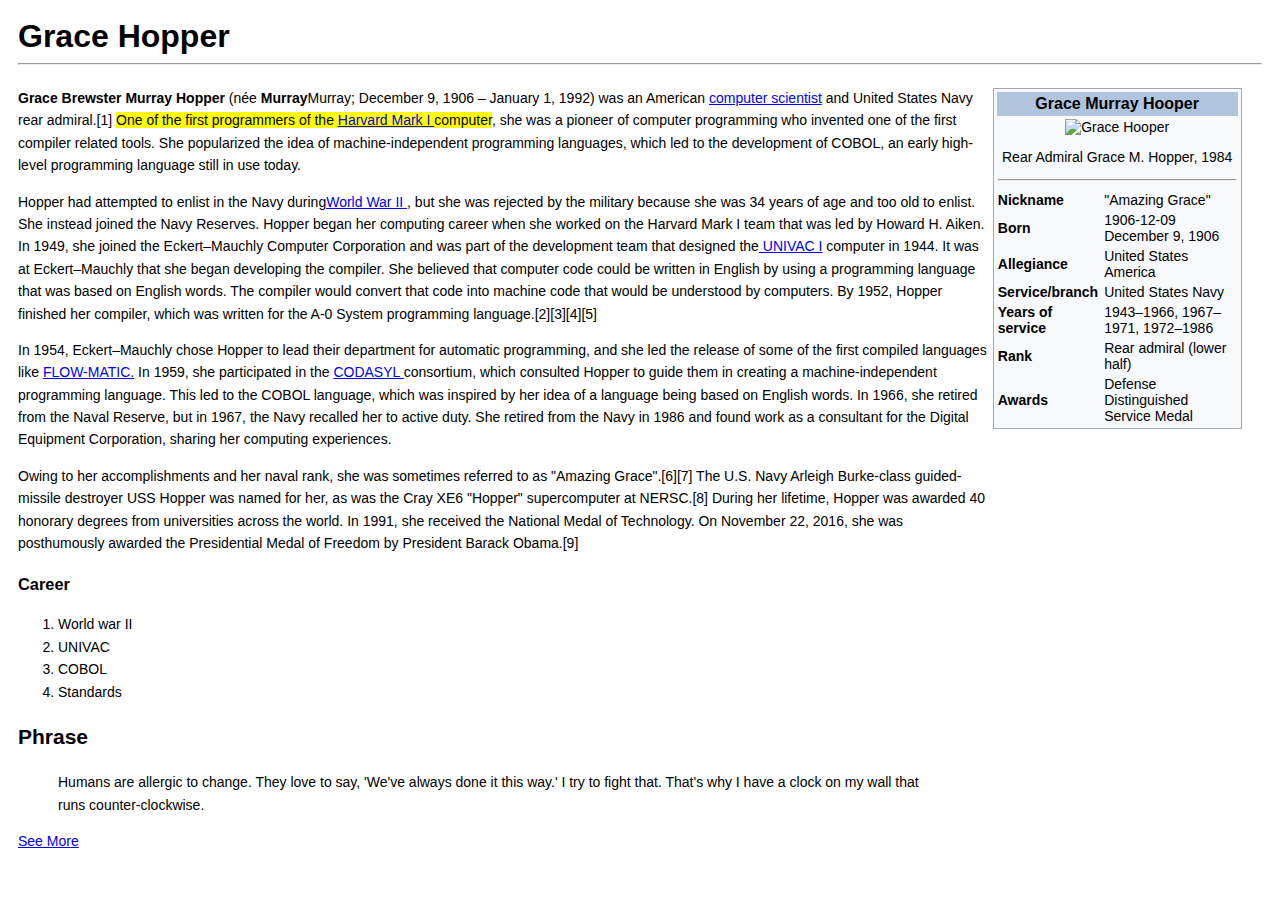
==== index.html @ 9ee61f55 "Grace-Hopper" ====
<!DOCTYPE html>
<html>
  <head>
    <meta charset="utf-8">
    <title>Grace Hopper</title>
    <link rel="stylesheet" href="css/main.css">
  </head>
  <body>
    <!-- Titulo -->
    <header>
    <h1>Grace Hopper</h1>
  </header>
    <!-- linea Horizontal -->
    <hr>
    <!-- Resumen -->
    <main class="biography">
    <p><strong>Grace Brewster Murray Hopper </strong>(née <strong>Murray</strong>Murray; December 9, 1906 – January 1, 1992) was an American <a href="https://en.wikipedia.org/wiki/Computer_scientist" target="_blank">computer scientist</a> and United States Navy rear admiral.[1] <mark>One of the first programmers of the <a href="https://en.wikipedia.org/wiki/Harvard_Mark_I" target="_blank">Harvard Mark I </a>computer</mark>, she was a pioneer of computer programming who invented one of the first compiler related tools. She popularized the idea of machine-independent programming languages, which led to the development of COBOL, an early high-level programming language still in use today.</P>
    <p>Hopper had attempted to enlist in the Navy during<a href="https://en.wikipedia.org/wiki/World_War_II">World War II </a>, but she was rejected by the military because she was 34 years of age and too old to enlist. She instead joined the Navy Reserves. Hopper began her computing career when she worked on the Harvard Mark I team that was led by Howard H. Aiken. In 1949, she joined the Eckert–Mauchly Computer Corporation and was part of the development team that designed the<a href="https://en.wikipedia.org/wiki/UNIVAC_I" target="_blank"> UNIVAC I</a> computer in 1944. It was at Eckert–Mauchly that she began developing the compiler. She believed that computer code could be written in English by using a programming language that was based on English words. The compiler would convert that code into machine code that would be understood by computers. By 1952, Hopper finished her compiler, which was written for the A-0 System programming language.[2][3][4][5]</p>
    <p>In 1954, Eckert–Mauchly chose Hopper to lead their department for automatic programming, and she led the release of some of the first compiled languages like <a href="https://en.wikipedia.org/wiki/FLOW-MATIC">FLOW-MATIC.</a> In 1959, she participated in the <a href="https://en.wikipedia.org/wiki/CODASYL"  target="_blank">CODASYL </a> consortium, which consulted Hopper to guide them in creating a machine-independent programming language. This led to the COBOL language, which was inspired by her idea of a language being based on English words. In 1966, she retired from the Naval Reserve, but in 1967, the Navy recalled her to active duty. She retired from the Navy in 1986 and found work as a consultant for the Digital Equipment Corporation, sharing her computing experiences.
    </p>
    <p>Owing to her accomplishments and her naval rank, she was sometimes referred to as "Amazing Grace".[6][7] The U.S. Navy Arleigh Burke-class guided-missile destroyer USS Hopper was named for her, as was the Cray XE6 "Hopper" supercomputer at NERSC.[8] During her lifetime, Hopper was awarded 40 honorary degrees from universities across the world. In 1991, she received the National Medal of Technology. On November 22, 2016, she was posthumously awarded the Presidential Medal of Freedom by President Barack Obama.[9]
    </p>
    <!-- Carrera -->
    <h3>Career</h3>
      <ol>
        <li>World war II</li>
        <li>UNIVAC</li>
        <li>COBOL</li>
        <li>Standards</li>
    </ol>
    <!-- frase -->
    <h2>Phrase</h2>
    <blockquote cite="http://www.azquotes.com/quote/553883">
      Humans are allergic to change. They love to say, 'We've always done it this way.' I try to fight that. That's why I have a clock on my wall that runs counter-clockwise.
    </blockquote>
    <!-- Redireccionando a la pagina de informacion -->
  <a href="information.html" target="_blank">See More</a>
</main>
<!--Tabla-->
<!--Resumen-->
<aside class="summary">
  <table class="summary-table">
    <thead>
      <tr>
        <th colspan="2">Grace Murray Hooper</th>
      </tr>
    </thead>
      <tbody>
        <tr>
          <td colspan="2">
            <img src="img/image.jpg" alt="Grace Hooper">
          <p>Rear Admiral Grace M. Hopper, 1984</p>
          <hr>
        </td>
        </tr>
        <tr>
          <th>Nickname</th>
          <td>"Amazing Grace"</td>
        </tr>
        <tr>
          <th>Born</th>
        <td>1906-12-09 December 9, 1906</td>
      </tr>
      <tr>
        <th>Allegiance</th>
        <td><img alt="" src="http://upload.wikimedia.org/wikipedia/en/thumb/a/a4/Flag_of_the_United_States.svg/23px-Flag_of_the_United_States.svg.png" alt="EEUU">United States America</td>
      </tr>
      <tr>
        <th>Service/branch</th>
        <td>United States Navy</a></td>
        </tr>
        <tr>
        <th>Years&#160;of service</th>
        <td>1943–1966, 1967–1971, 1972–1986</td>
        </tr>
        <tr>
        <th>Rank</th>
        <td>Rear admiral</a> (lower half)</td>
        </tr>
        <tr>
        <th>Awards</th>
        <td>Defense Distinguished Service Medal</td>
        </tr>
    </tbody>
  </table>
</aside>

  </body>
</html>
---- css/main.css ----
body{
  font-family:sans-serif;
  padding: 10px;
  }
header h1{
  margin-bottom: 3px;
  margin-top:0;
  }
header hr{
margin-top:0;
margin-bottom: 0;
}
.biography{
    width: 78%;
    display: inline-block;
    font-size: 14px;
    line-height: 1.6;
  }
.summary{
  display: inline-block;
  vertical-align: top;
  width: 20%;
  margin-top: 15px;

}
.summary-table{
  border: 1px solid #a2a9b1;
  background-color: #f8f9fa;
  padding: 1px;
  font-size: 14px;
}
.summary-table thead th{
  background-color: #B0C4DE;
  padding-top: 3px;
  padding-bottom:3px;
  font-size: 16px;
}
.summary-table tbody tr:first-child{
  text-align: center;
}
.summary-table tbody th{
  text-align: left;
}
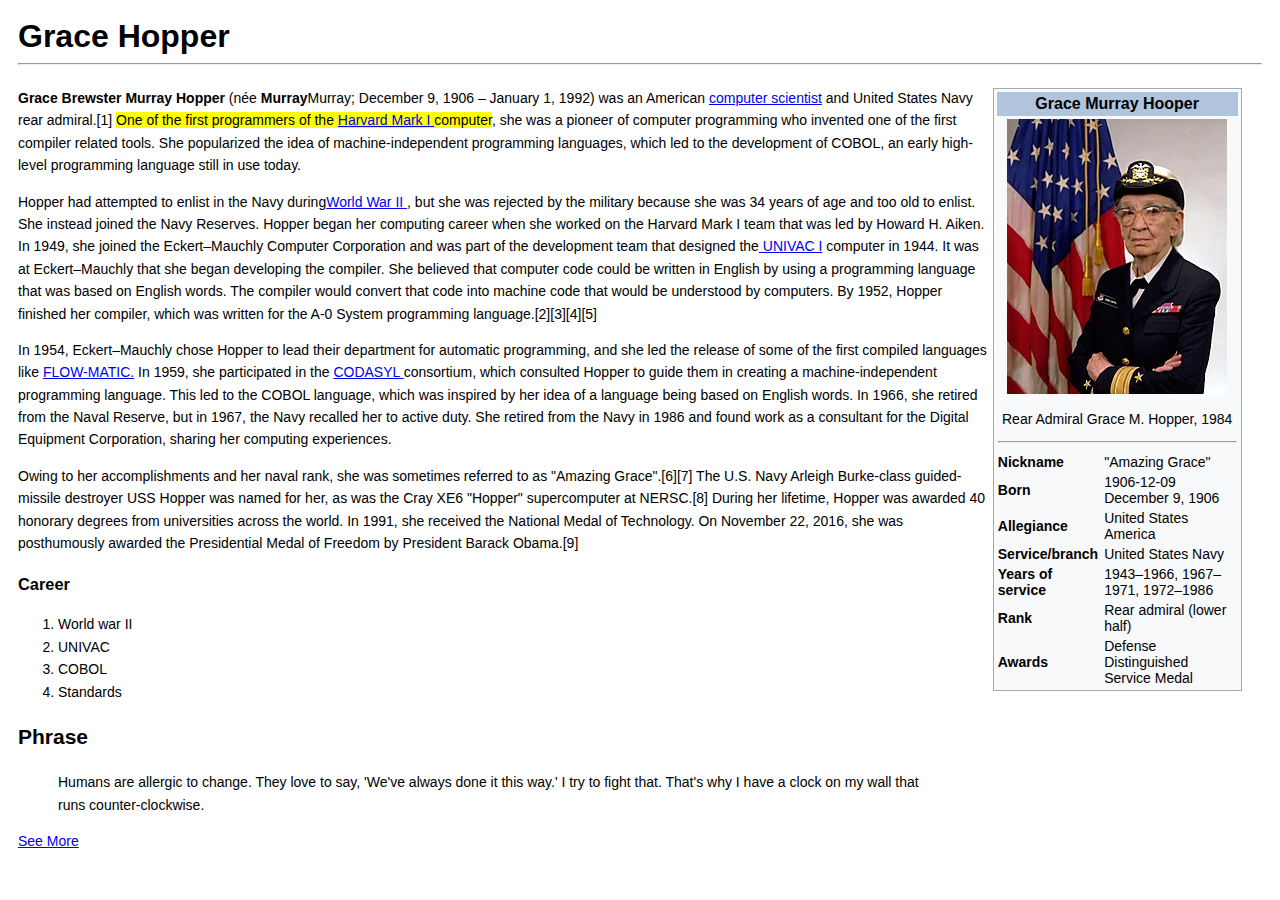
==== commit 2ab362d1: "Grace-Hopper" ====
--- a/index.html
+++ b/index.html
@@ -48,7 +48,7 @@
       <tbody>
         <tr>
           <td colspan="2">
-            <img src="img/image.jpg" alt="Grace Hooper">
+            <img src="assets/img/image.jpg" alt="Grace Hooper">
           <p>Rear Admiral Grace M. Hopper, 1984</p>
           <hr>
         </td>
